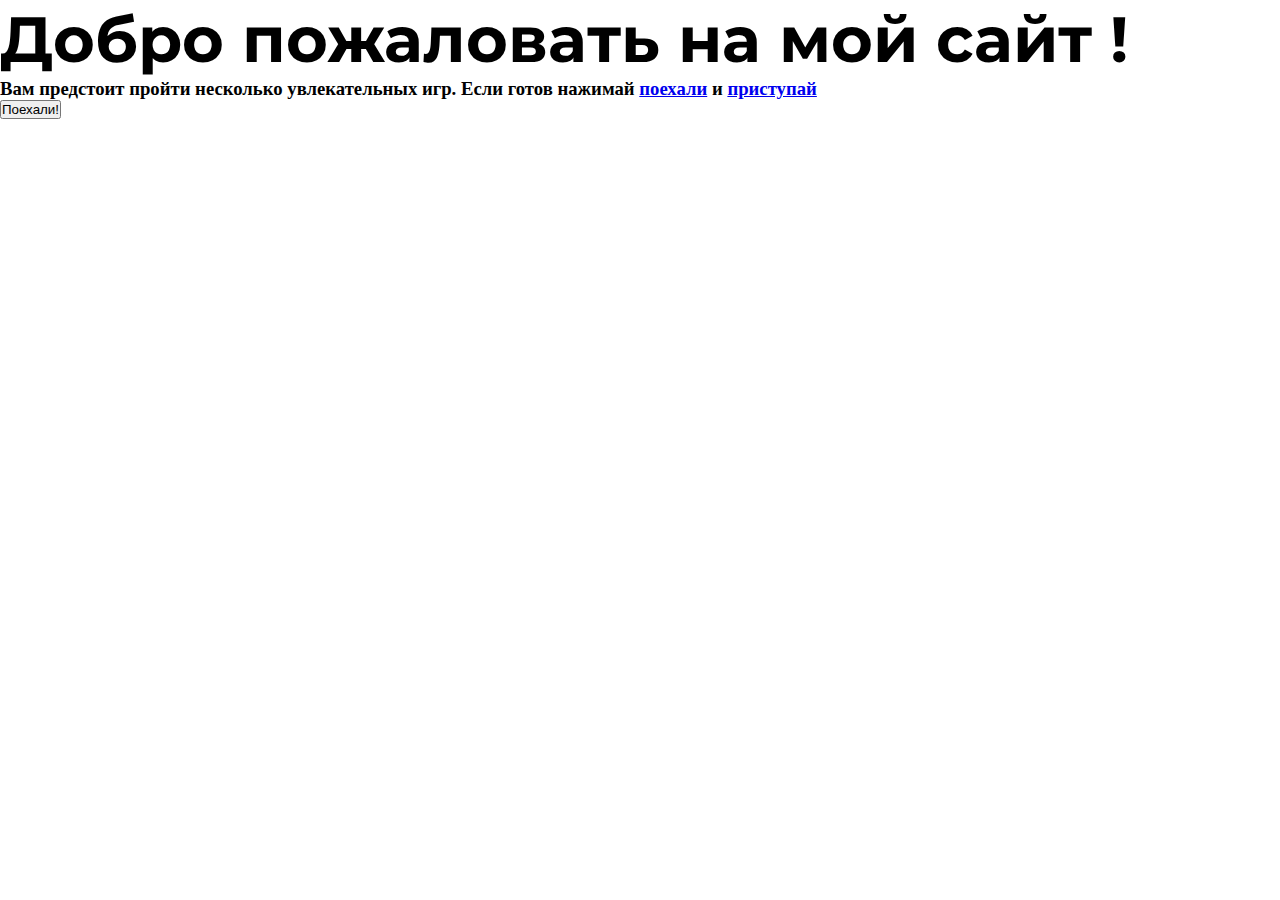
==== 2-nd course hw/index.html @ 30e27049 "Add file index.html and its content for the 1st page. Add style.css and style.scss" ====
<!DOCTYPE html>
<html lang="en">
  <head>
    <meta charset="UTF-8" />
    <meta http-equiv="X-UA-Compatible" content="IE=edge" />
    <meta name="viewport" content="width=device-width, initial-scale=1.0" />
    <title>Main page</title>
    <link rel="preconnect" href="https://fonts.googleapis.com" />
    <link rel="preconnect" href="https://fonts.gstatic.com" crossorigin />
    <link
      href="https://fonts.googleapis.com/css2?family=Montserrat:wght@400;500;600&family=Roboto&display=swap"
      rel="stylesheet"
    />
    <link rel="stylesheet" href="./style.css" />
  </head>
  <body>
    <h1 class="header">Добро пожаловать на мой сайт !</h1>
    <h3>
      Вам предстоит пройти несколько увлекательных игр. Если готов нажимай
      <a class="header__link" href="#">поехали</a> и <a class="header__link" href="#">приступай</a>
    </h3>
    <button class="header__button">Поехали!</button>
    <footer>
      <section>
        <div>

        </div>
      </section>
    </footer>
  </body>
</html>
---- 2-nd course hw/style.css ----
* {
  margin: 0;
  padding: 0;
}

.header {
  font-family: "Montserrat";
  font-style: normal;
  font-weight: 700;
  font-size: 64px;
  line-height: 78px;
}
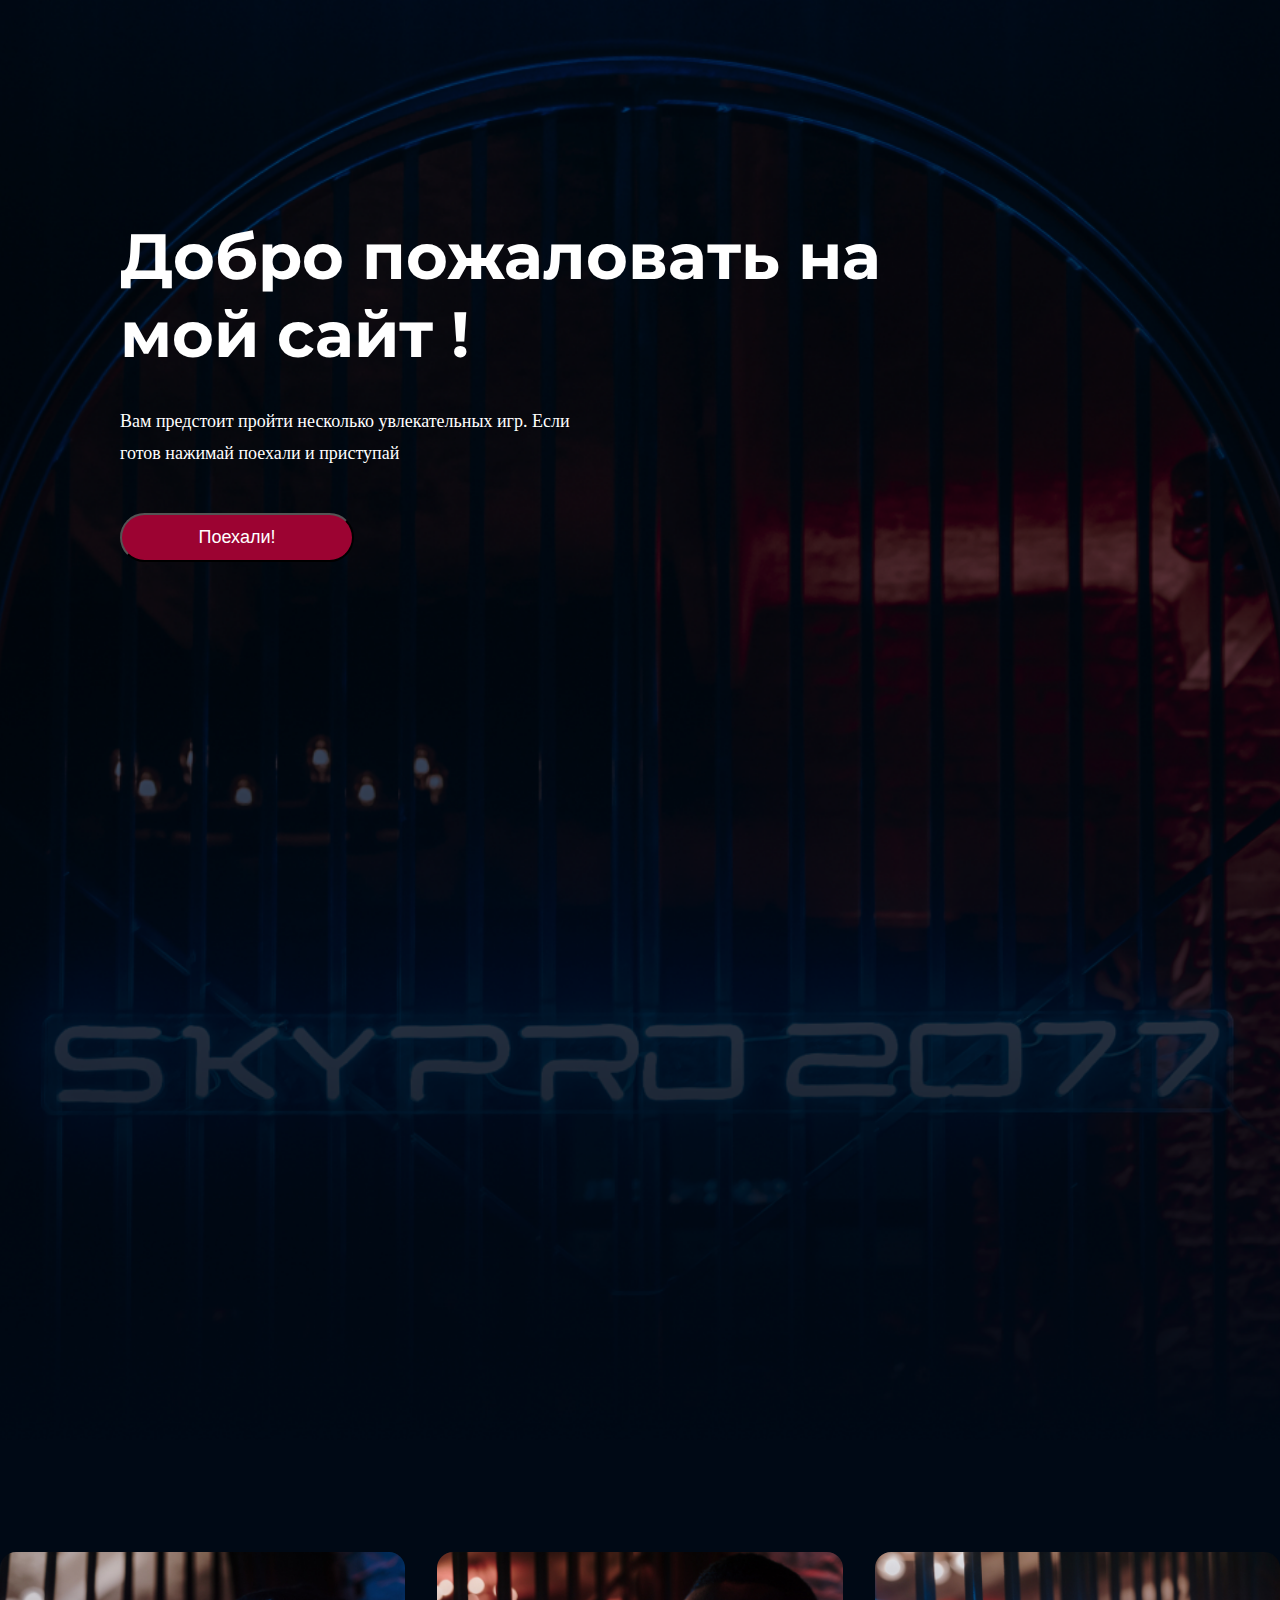
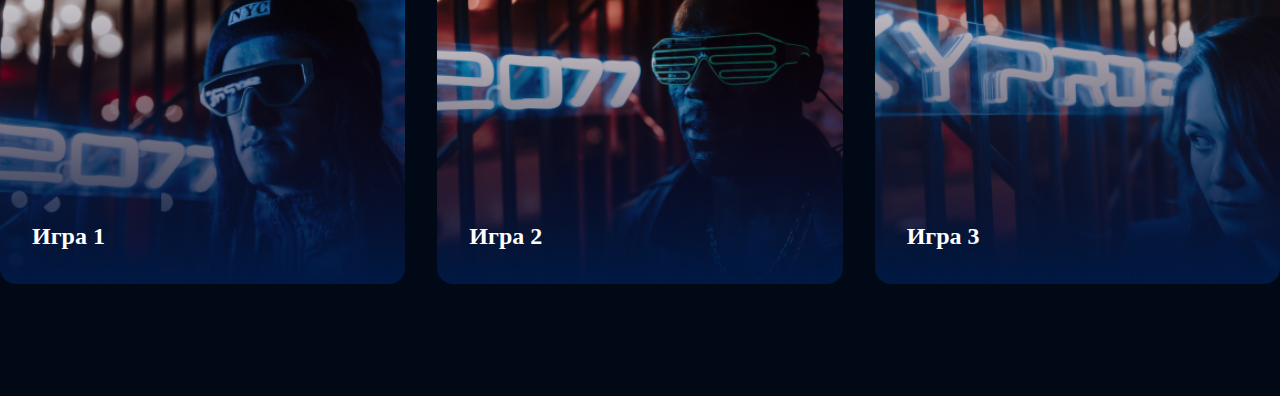
==== commit c026f77c: "Added styles and classes for all elements" ====
--- a/2-nd course hw/index.html
+++ b/2-nd course hw/index.html
@@ -14,18 +14,19 @@
     <link rel="stylesheet" href="./style.css" />
   </head>
   <body>
-    <h1 class="header">Добро пожаловать на мой сайт !</h1>
-    <h3>
-      Вам предстоит пройти несколько увлекательных игр. Если готов нажимай
-      <a class="header__link" href="#">поехали</a> и <a class="header__link" href="#">приступай</a>
-    </h3>
-    <button class="header__button">Поехали!</button>
-    <footer>
-      <section>
-        <div>
-
-        </div>
-      </section>
-    </footer>
+    <section class="top-content">
+      <div class="top center">
+        <h1 class="title">Добро пожаловать на мой сайт !</h1>
+        <p class="top__text">
+          Вам предстоит пройти несколько увлекательных игр. Если готов нажимай <span class="top__span">поехали</span> и <span class="top__span">приступай</span>
+        </p>
+        <button class="top__button">Поехали!</button>
+      </div>
+      <div class="games">
+        <a class="games__game game-1" href="#">Игра 1</a>
+        <a class="games__game game-2" href="#">Игра 2</a>
+        <a class="games__game game-3" href="#">Игра 3</a>
+      </div>
+    </section>
   </body>
 </html>
--- a/2-nd course hw/style.css
+++ b/2-nd course hw/style.css
@@ -2,11 +2,96 @@
   margin: 0;
   padding: 0;
 }
-
-.header {
+.title {
   font-family: "Montserrat";
   font-style: normal;
   font-weight: 700;
   font-size: 64px;
   line-height: 78px;
+  color: #fff;
+  width: 789px;
+  padding-top: 217px;
 }
+.top {
+  height: 1440px;
+  background-image: url(img/bgi.png);
+  background-repeat: no-repeat;
+  background-position: center;
+  background-size: cover;
+  padding-left: 120px;
+}
+.top__text {
+  font-style: normal;
+  font-weight: 300;
+  font-size: 18px;
+  line-height: 32px;
+  color: #ffffff;
+  width: 481px;
+  margin-top: 32px;
+}
+.top__span {
+  font-style: normal;
+  font-weight: bolder;
+  font-size: 18px;
+  line-height: 32px;
+  color: #ffffff;
+}
+.top__button {
+  width: 234.06px;
+  height: 48.6px;
+  background: #9c0332;
+  border-radius: 30px;
+  font-style: normal;
+  font-weight: 400;
+  font-size: 18px;
+  line-height: 22px;
+  color: #ffffff;
+  margin-top: 44px;
+}
+.games {
+  height: 556px;
+  background-color: #000915;
+  display: flex;
+  gap: 32px;
+  align-items: center;
+  justify-content: center;
+}
+.games__game {
+  display: flex;
+  align-items: end;
+  width: 379px;
+  height: 300px;
+  font-style: normal;
+  font-weight: 600;
+  font-size: 24px;
+  line-height: 32px;
+  color: #ffffff;
+  text-decoration: none;
+}
+.game-1 {
+  background-image: url(img/game1.jpg);
+  background-repeat: no-repeat;
+  background-position: center;
+  background-size: cover;
+  border-radius: 16px;
+  padding-left: 32px;
+  padding-bottom: 32px;
+}
+.game-2 {
+  background-image: url(img/game2.jpg);
+  background-repeat: no-repeat;
+  background-position: center;
+  background-size: cover;
+  border-radius: 16px;
+  padding-left: 32px;
+  padding-bottom: 32px;
+}
+.game-3 {
+  background-image: url(img/game3.jpg);
+  background-repeat: no-repeat;
+  background-position: center;
+  background-size: cover;
+  border-radius: 16px;
+  padding-left: 32px;
+  padding-bottom: 32px;
+}
